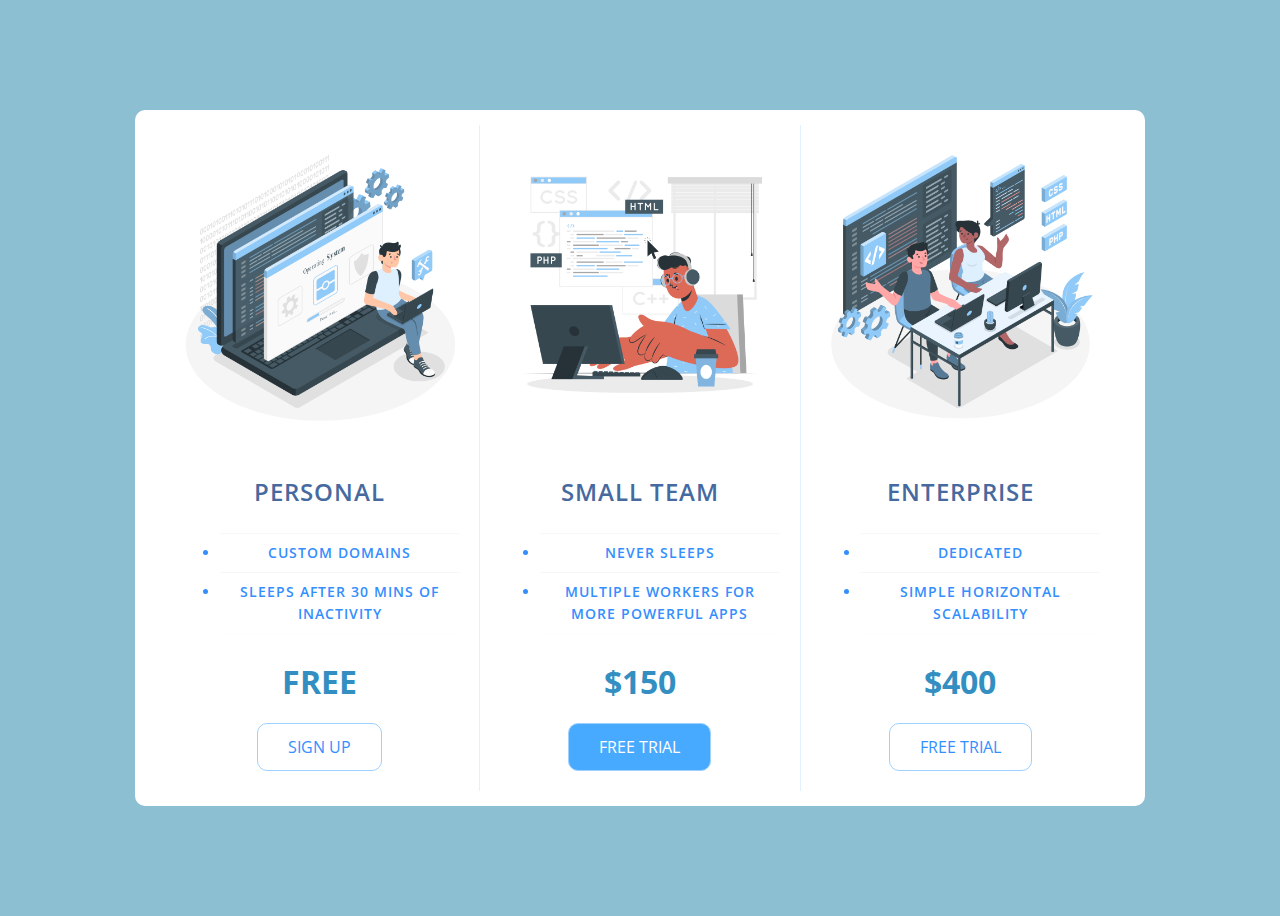
==== tugas3/index.html @ c5780eb2 "perubahan" ====
<!DOCTYPE html>
<html lang="en">
<head>
    
    <meta charset="UTF-8">
    <meta name="viewport" content="width=device-width, initial-scale=1.0">
    <title>Price Panel </title>
    <link rel="stylesheet" href="https://fonts.googleapis.com/css?family=Open+Sans:400,600,700">
    <link rel="stylesheet" href="styles.css">
    <link rel="preconnect" href="https://fonts.googleapis.com">
    <link rel="preconnect" href="https://fonts.gstatic.com" crossorigin>
    <link href="https://fonts.googleapis.com/css2?family=Open+Sans&display=swap" rel="stylesheet">


<body>
    <div class="pricing-table">

        <div class="pricing-plan">
            <img src="img/Operating system-amico.png" alt=""
                class="pricing-img">
            <h2 class="pricing-header">Personal</h2>
            <ul class="pricing-features">
                <li class="pricing-features-item">Custom domains</li>
                <li class="pricing-features-item">Sleeps after 30 mins of inactivity</li>
            </ul>
            <span class="pricing-price">Free</span>
            <a href="#/" class="pricing-button">Sign up</a>
        </div>

        <div class="pricing-plan">
            <img src="img/Programmer-cuate.png" alt=""
                class="pricing-img">
            <h2 class="pricing-header">Small team</h2>
            <ul class="pricing-features">
                <li class="pricing-features-item">Never sleeps</li>
                <li class="pricing-features-item">Multiple workers for more powerful
                    apps</li>
            </ul>
            <span class="pricing-price">$150</span>
            <a href="#/" class="pricing-button is-featured">Free trial</a>
        </div>

        <div class="pricing-plan">
            <img src="img/Pair programming-amico.png" alt=""
                class="pricing-img">
            <h2 class="pricing-header">Enterprise</h2>
            <ul class="pricing-features">
                <li class="pricing-features-item">Dedicated</li>
                <li class="pricing-features-item">Simple horizontal scalability</li>
            </ul>
            <span class="pricing-price">$400</span>
            <a href="#/" class="pricing-button">Free trial</a>
        </div>

    </div>
</body>
</html>
---- tugas3/styles.css ----
html {
    font-family: 'Open Sans', sans-serif;
    box-sizing: border-box;
}

body {
    background-color: #8DBFD3;
    display: flex;
    justify-content: center;
    align-items: center;
    min-height: 100vh;
}

.pricing-table {
    background-color: white;
    border-radius: 10px;
    padding: 15px 25px;
    width: 100%;
    max-width: 960px;
    display: flex;
    flex-direction: column;
    text-align: center;
    text-transform: uppercase;
}

@media (min-width: 900px) {
    .pricing-table {
        flex-direction: row;
    }
}

.pricing-plan {
    border-bottom: 1px solid #e1f1ff;
    padding: 20px; 
}

@media (min-width: 900px) {
    .pricing-plan {
        border-bottom: none;
        border-right: 1px solid #e1f1ff;
        flex: 1;
    }

    .pricing-plan:last-child {
        border-right: none;
    }
}

.pricing-img {
    margin-bottom: 25px;
    max-width: 100%;
}

.pricing-header {
    color: #466aa0;
    font-weight: 600;
    letter-spacing: 1px;
    margin-bottom: 10px; 
}

.pricing-features {
    margin: 25px 0;
    text-align: center; 
    color: #348efe;
}

.pricing-features-item {
    font-weight: 600;
    letter-spacing: 1px;
    font-size: 14px; 
    line-height: 1.6; 
    padding: 8px 0; 
    border-top: 1px solid #f7f7f7;
}

.pricing-features-item:last-child {
    border-bottom: 1px solid #fbfdfe;
}

.pricing-price {
    color: #338FC2;
    display: block;
    font-size: 32px;
    font-weight: 700;
    margin-bottom: 20px;
}

.pricing-button {
    border: 1px solid #9dd1ff;
    border-radius: 10px;
    color: #348efe;
    display: inline-block;
    padding: 12px 30px; 
    text-decoration: none;
    transition: background-color 200ms ease-in-out;
}

.pricing-button:hover,
.pricing-button:focus {
    background-color: #e1f1ff;
}

.pricing-button.is-featured {
    background-color: #48aaff;
    color: white;
}

.pricing-button.is-featured:hover,
.pricing-button.is-featured:focus {
    background-color: #269aff;
}
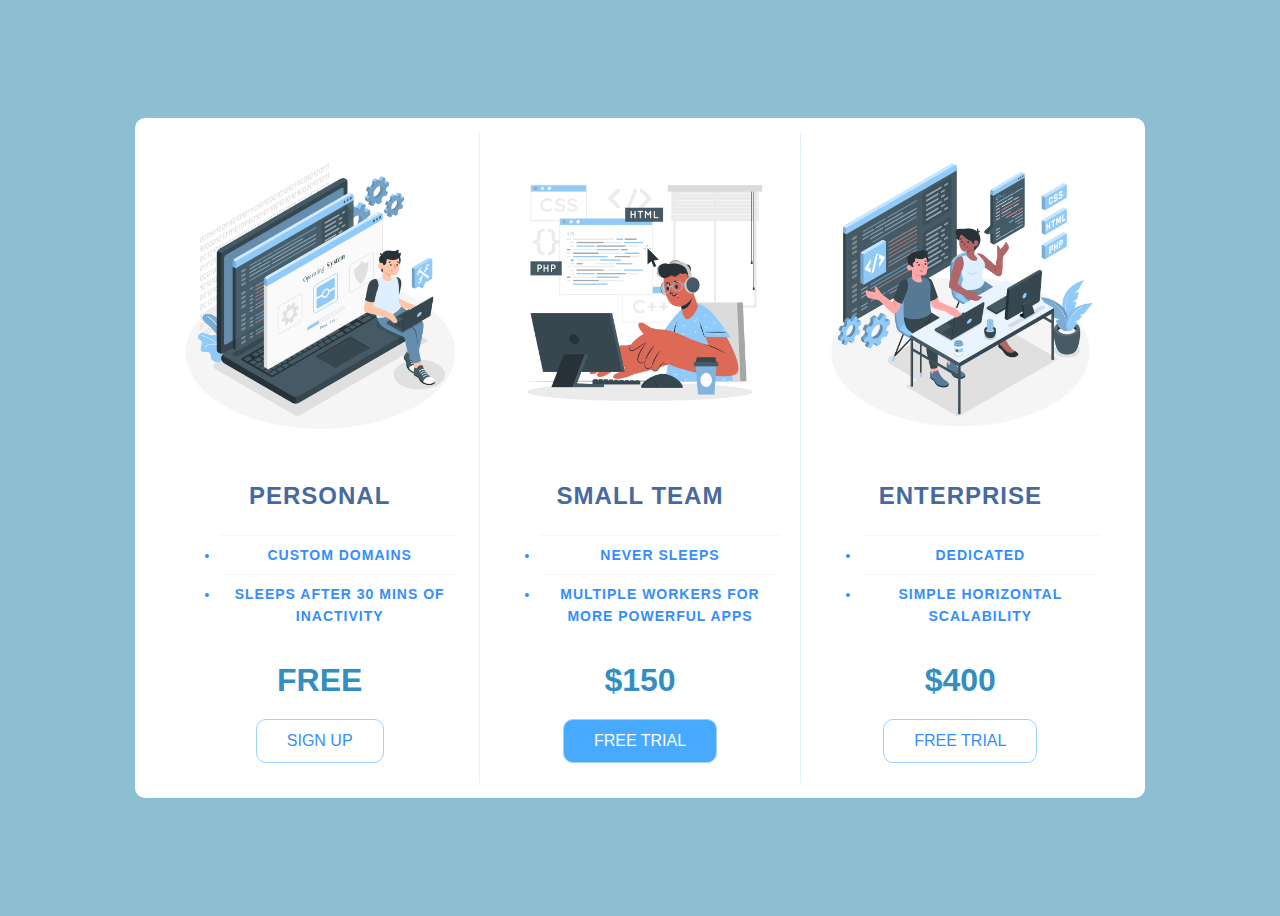
==== commit 4d69d1fc: "ubah dikir" ====
--- a/tugas3/index.html
+++ b/tugas3/index.html
@@ -5,12 +5,8 @@
     <meta charset="UTF-8">
     <meta name="viewport" content="width=device-width, initial-scale=1.0">
     <title>Price Panel </title>
-    <link rel="stylesheet" href="https://fonts.googleapis.com/css?family=Open+Sans:400,600,700">
     <link rel="stylesheet" href="styles.css">
-    <link rel="preconnect" href="https://fonts.googleapis.com">
-    <link rel="preconnect" href="https://fonts.gstatic.com" crossorigin>
-    <link href="https://fonts.googleapis.com/css2?family=Open+Sans&display=swap" rel="stylesheet">
-
+    
 
 <body>
     <div class="pricing-table">
